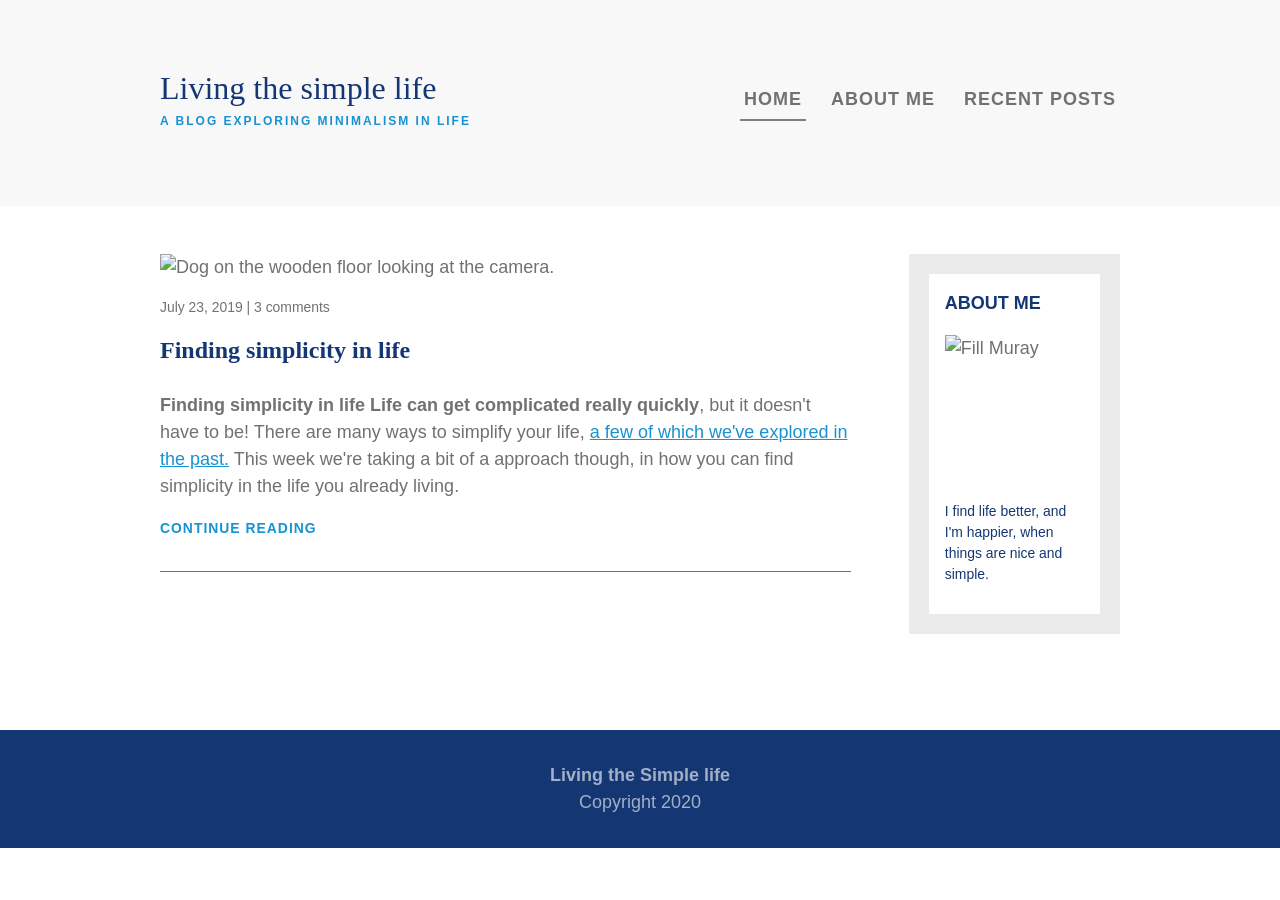
==== index.html @ 0d8bacc1 "Initial files commit" ====
<!DOCTYPE html>
<html>
<head>
<link rel="stylesheet" href="index.css">
</head>
<header>
    <div class="wrapper wrapper-header flex-row">
      <div class="title">
        <h1 class="main-title">Living the simple life</h1>
        <p class="main-subtitle">A blog exploring minimalism in life</p>
      </div>
      <nav class="main-nav">
        <ul>
          <li><a class="nav-link active" href="#">Home</a></li>
          <li><a class="nav-link" href="#">About me</a></li>
          <li><a class="nav-link" href="#">Recent posts</a></li>
        </ul>
      </nav>  
    </div>
  </header>
  
  <div class="wrapper flex-row wrapper-main">
    <main role="main">
      
       <!-- Featured article starts here-->
      <article class="article-featured flex-column">
        <h2 class="article-title">Finding simplicity in life</h2>
        <img src="https://picsum.photos/id/237/920/400" alt="Dog on the wooden floor looking at the camera.">
        <p class="article-meta-info">July 23, 2019 | 3 comments</p>
         <p><strong>Finding simplicity in life Life can get complicated really quickly</strong>, but it doesn't have to be! There are many ways to simplify your life, <a href="#" class="sentence-link">a few of which we've explored in the past.</a> This week we're taking a bit of a approach though, in how you can find simplicity in the life you already living.</p>
          <a href="#" class="action-link">Continue reading</a>
      </article>

    </main>
    
    <aside>
        <!-- Aside blocks -->
      <article class="aside-about-me">
        <h3 class="aside-block-title">About me</h3>
        <img src="https://www.fillmurray.com/g/920/300" alt="Fill Muray">
        <p>I find life better, and I'm happier, when things are nice and simple.</p>
      </article>
    </aside>
  </div>
  
  <footer class="flex-column">
    <p><strong>Living the Simple life</strong></p>
    <p>Copyright 2020</p>
  </footer>
</html>
---- index.css ----
/* Resets & Globals */

* {
    margin: 0;
    box-sizing: border-box;
  }
  
  img {
    display: block;
    max-width: 100%;
    margin-bottom: 1rem;
  }
  
  /* Colors */
  :root {
    --white: #fff;
    --light-grey: #F8F8F8;
    --grey: #EBEBEB;
    --dark-grey: #717171;
    --light-blue: #1792D2;
    --dark-blue: #143774;
  }
  
  /* Utilities */
  
  .wrapper {
    max-width: 960px;
    width: 95%;
    margin: 0 auto;
  }
  
  .flex-row, .flex-column {
    display: flex;
    flex-direction: row;
  }
  
  .flex-column {
    flex-direction: column;
  }
  
  .wrapper-header {
    justify-content: space-between;
    align-items: center; 
  }
  
  @media screen and (max-width: 920px) {
    .wrapper.flex-row {
      flex-direction: column;
    }
  }
  
  /* Typography */
  
  h2, h3, h4, p {
    margin-bottom: 1em;
  }
  
  
  .main-title, .article-title {
    font-family: 'Lora', serif;
  }
  
  .main-title {
    font-size: 2rem;
    font-weight: 400;
    color: var(--dark-blue);
  }
  
  .main-subtitle {
    color: var(--light-blue);
    font-weight: bold;
    font-size: 0.75rem;
    text-transform: uppercase;
    letter-spacing: 2px;
  }
  
  .article-title {
    font-size: 1.5rem;
    color: var(--dark-blue);
  }
  
  .aside-post .article-title {
    font-size: 1.125rem;
    margin-bottom: 0;
    text-decoration: none;
  }
  
  .article-meta-info, .action-link, .aside-about-me p {
    font-size: 0.87rem;
  }
  
  .aside-block-title {
    font-size: 1.125rem;
    color: var(--dark-blue);
    text-transform: uppercase;
  }
  
  strong {
    font-weight: 700;
  }
  
  .aside-about-me p {
    color: var(--dark-blue);
  }
  .sentence-link, .action-link {
    color: var(--light-blue);
  }
  
  .action-link {
    display: inline-block;
    text-decoration: none;
    text-transform: uppercase;
    font-weight: 700;
    letter-spacing: 1px;
  }
  
  .sentence-link:hover, .sentence-link:focus,
  .action-link:hover, .action-link:focus {
    color: var(--dark-blue);
  }
  
  a.article-title:hover, a.article-title:focus {
    color: var(--light-blue);
  }
  
  /* Layout */
  
  .wrapper-main {
    align-items: flex-start;
    justify-content: space-between;
  }
  
  main {
    width: 72%;
  }
  
  aside {
    width: 22%;
  }
  
  .article-recent {
    justify-content: space-between;
  }
  
  .article-recent-header {
    width: 27%;
  }
  
  .article-recent-body {
    width: 69%;
  }
  
  @media screen and (max-width: 920px){
    .article-recent {
      flex-direction: column;
    }
    
    main, 
    aside, 
    .article-recent-header, 
    .article-recent-body {
      width: 100%;
    }
    
  }
  
  /* General Styles */
  
  body {
    font-family: 'Ubuntu', sans-serif;
    font-weight: 300;
    font-size: 1.125rem;
    line-height: 1.5;
    color: var(--dark-grey);
  }
  
  header { 
    padding: 4rem;
    background-color: var(--light-grey);
    margin-bottom: 3rem;
  }
  
  .main-nav ul {
    list-style: none;
    padding: 0;
  }
  
  .main-nav li {
    display: inline-block;
    margin-left: 1rem;
  }
  
  .main-nav li:first-of-type {
    margin-left: 0;
  }
  
  @media screen and (max-width: 920px) {
    header {
      text-align: center;
    }
    
    .title {
      margin-bottom: 1rem;
    }
    
    .main-nav li {
      display: block;
      margin-left: 0;
    }
  }
  
  /* Nav links */
  
  .nav-link {
    color: var(--grey-dark);
    font-weight: bold;
    display: inline-block;
    text-decoration: none;
    padding: 0.5rem 0.25rem;
    text-transform: uppercase;
    letter-spacing: 1px;
    position: relative;
    overflow: hidden;
  }
  
  .main-nav a::after {
    content: "";
    position: absolute;
    left: 0;
    right: 0;
    bottom: 0;
    height: 2px;
    background-color: grey;
    transform: scale(0);
    transform-origin: right;
    transition: transform ease-in-out 350ms;
    transition-delay: 50ms;
  }
  
  .nav-link:hover.nav-link::after, 
  .nav-link:focus.nav-link::after, 
  .nav-link.active.nav-link::after {
    transform: scale(1);
    transform-origin: left;
  }
  
  .article-featured, .article-recent {
    padding: 1rem 0;
  }
  
  .article-featured {
    padding-top: 0;
    padding-bottom: 2rem;
  }
  
  .article-recent:nth-of-type(2) {
    padding-top: 2rem;
  }
  
  /* Featured article styles and flex order */
  .article-featured {
     border-bottom: 1px solid var(--dark-grey);
  }
  
  .article-featured img {
    order: 1;
  }
  
  .article-featured .article-meta-info {
    order: 2;
  }
  
  .article-featured .article-title {
    order: 3;
  }
  .article-featured p {
    order: 4;
  }
  
  .article-featured .action-link {
    order: 5;
  }
  
  /* Recent articles styles */
  .article-recent-header img {
    object-fit: cover;
    height: 250px;
   
  }
  
  @media screen and (max-width: 920px) {
    /*
    -> Exploration of fake two column hackery, not a good idea
    
    .article-recent .article-title {
    margin-top: -2.6rem;
  }
    
    .article-recent .article-meta-info {
    text-align: right;
  }
    */
    .article-featured img {
      margin-bottom: 2rem;  
    }
    
    .article-recent-header img {
      height: auto;
    } 
  }
  
  /* Aside Styles - About me block*/
  .aside-about-me, .aside-recent-posts {
    border: solid 20px var(--grey); 
    margin-bottom: 4rem;
    padding: 1rem;
  }
  
  .aside-about-me img {
    object-fit: cover;
    height: 150px;
  }
  
  .aside-post {
    padding: 2rem 0;
    border-bottom: 1px solid var(--dark-grey);
  }
  
  .aside-post:first-of-type {
    padding-top: 0;
  }
  
  .aside-post:last-child {
    border-bottom: none;
  }
  
  @media screen and (max-width: 920px) {
    aside {
      margin-top: 2rem;
    }
    .aside-about-me img {
      height: auto;
    }
  }
  
  /* Footer styles */
  footer {
    margin-top: 2rem;
    padding: 2rem 0;
    background-color: var(--dark-blue);
    color: rgba(255, 255, 255, 0.6);
    align-items: center;  
  }
  
  footer p {
    margin-bottom: 0;
  }
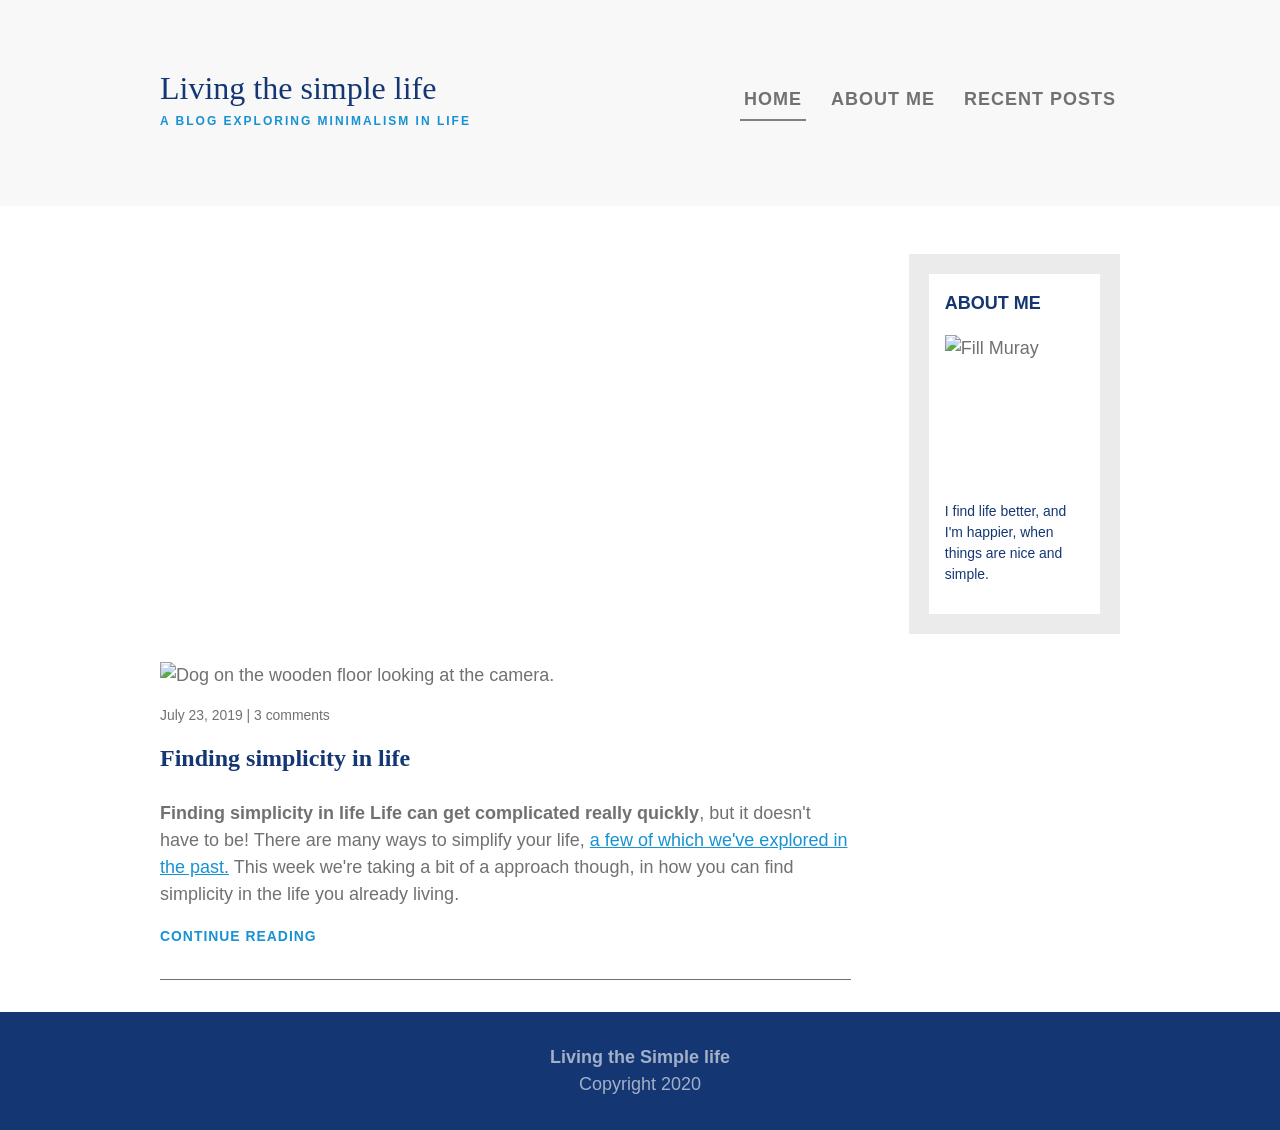
==== commit 591a9d28: "Add chart to demo" ====
--- a/index.html
+++ b/index.html
@@ -2,7 +2,9 @@
 <html>
 <head>
 <link rel="stylesheet" href="index.css">
+<script src="https://cdn.jsdelivr.net/npm/chart.js"></script>
 </head>
+<body>
 <header>
     <div class="wrapper wrapper-header flex-row">
       <div class="title">
@@ -20,8 +22,10 @@
   </header>
   
   <div class="wrapper flex-row wrapper-main">
+
+
     <main role="main">
-      
+      <canvas id="myChart" width="400" height="400"></canvas>
        <!-- Featured article starts here-->
       <article class="article-featured flex-column">
         <h2 class="article-title">Finding simplicity in life</h2>
@@ -47,4 +51,6 @@
     <p><strong>Living the Simple life</strong></p>
     <p>Copyright 2020</p>
   </footer>
+  <script src="./script.js"></script>
+  </body>
 </html>
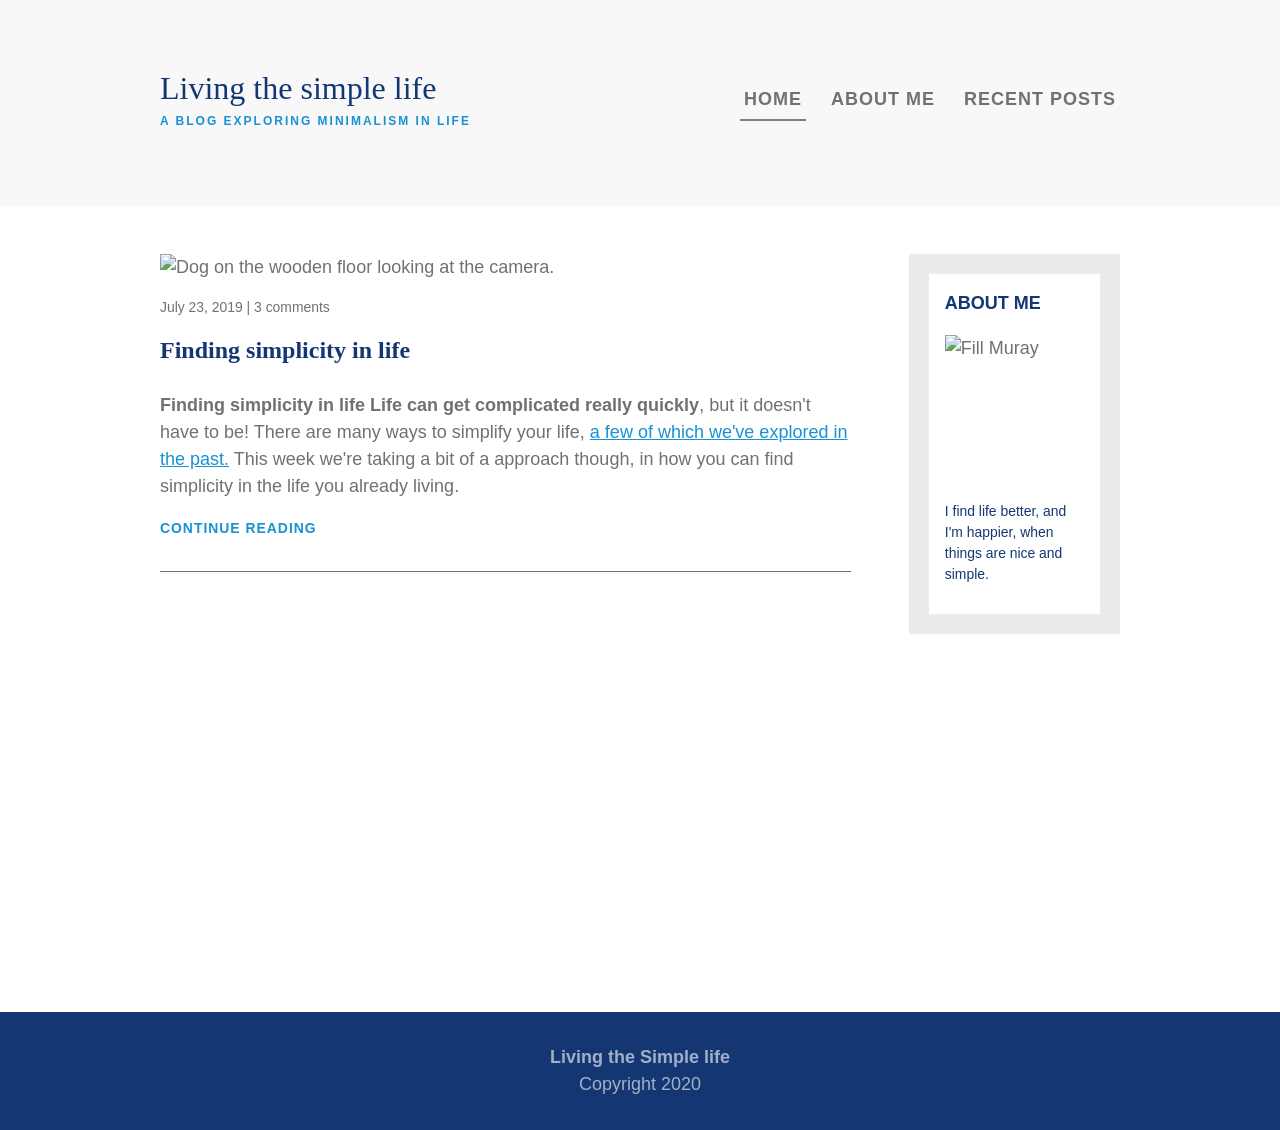
==== commit 83570252: "demo update" ====
--- a/index.html
+++ b/index.html
@@ -25,7 +25,6 @@
 
 
     <main role="main">
-      <canvas id="myChart" width="400" height="400"></canvas>
        <!-- Featured article starts here-->
       <article class="article-featured flex-column">
         <h2 class="article-title">Finding simplicity in life</h2>
@@ -34,7 +33,7 @@
          <p><strong>Finding simplicity in life Life can get complicated really quickly</strong>, but it doesn't have to be! There are many ways to simplify your life, <a href="#" class="sentence-link">a few of which we've explored in the past.</a> This week we're taking a bit of a approach though, in how you can find simplicity in the life you already living.</p>
           <a href="#" class="action-link">Continue reading</a>
       </article>
-
+      <canvas id="myChart" width="400" height="400"></canvas>
     </main>
     
     <aside>
@@ -51,6 +50,7 @@
     <p><strong>Living the Simple life</strong></p>
     <p>Copyright 2020</p>
   </footer>
-  <script src="./script.js"></script>
+  <!-- <script src="./script.js"></script> -->
+  <script src="./async_script.js"></script>
   </body>
 </html>
